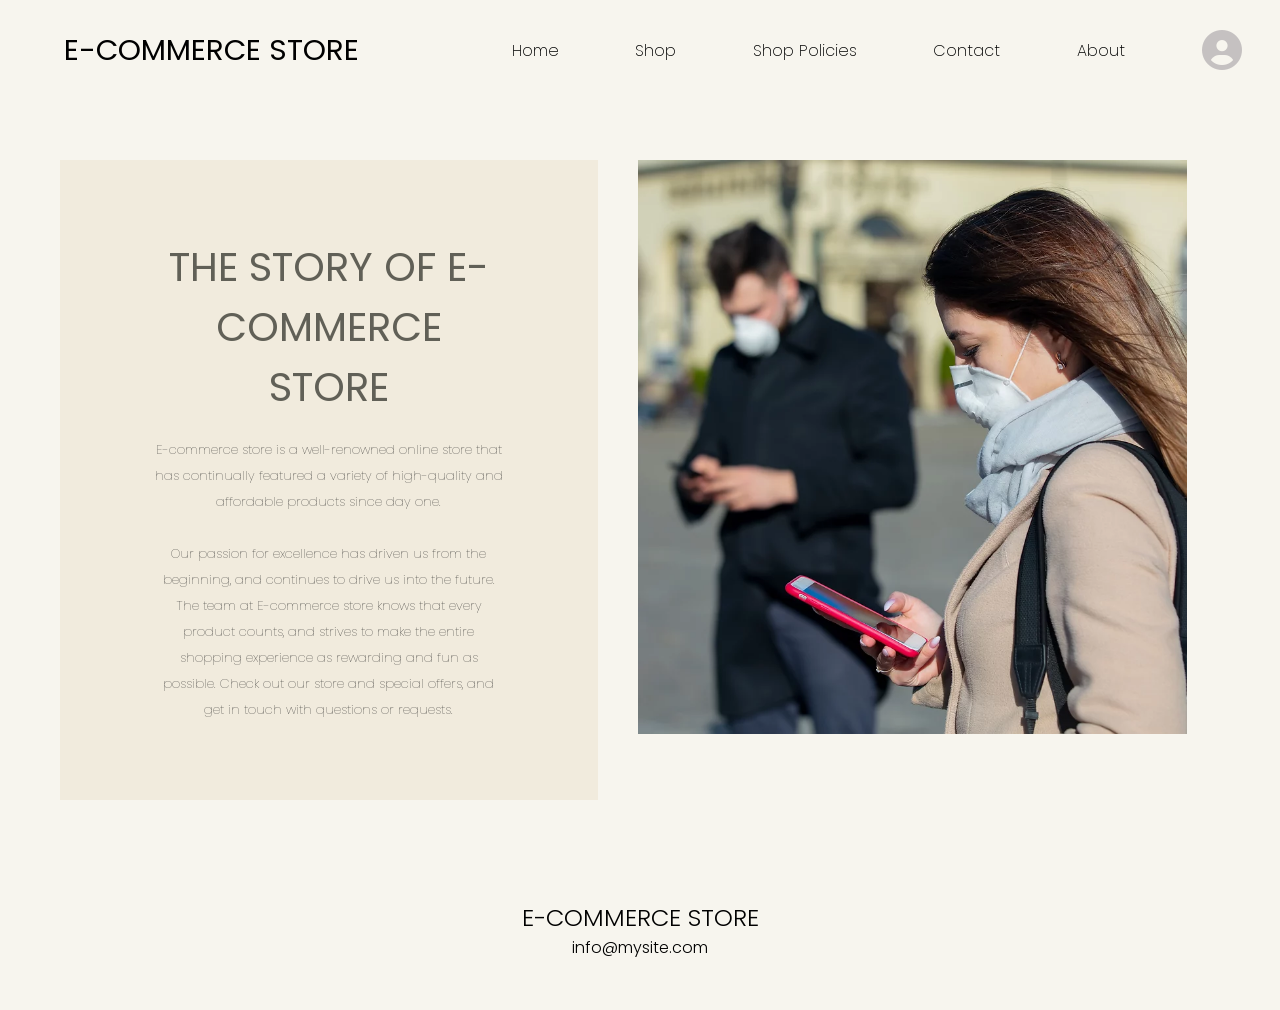
==== about.html @ 1cd1360b "nada push / about done" ====
<!DOCTYPE html>
<html lang="en">
<head>
    <meta charset="UTF-8">
    <meta http-equiv="X-UA-Compatible" content="IE=edge">
    <meta name="viewport" content="width=device-width, initial-scale=1.0">
    <title>Store Policies</title>
    <link rel="stylesheet" 
    href="https://cdnjs.cloudflare.com/ajax/libs/font-awesome/6.1.1/css/all.min.css">
    <link rel="stylesheet" href="/assets/stylesheets/style.css">
    <link rel="preconnect" href="https://fonts.googleapis.com">
    <link rel="preconnect" href="https://fonts.gstatic.com" crossorigin>
    <link href="https://fonts.googleapis.com/css2?family=Poppins:ital,wght@0,300;0,400;1,200&family=Recursive:wght@300&family=Roboto:wght@300&family=Tillana:wght@600&display=swap" rel="stylesheet">
</head>


<body id="aboutBody">

    <header class="indexHeader">
        <div class="logo fpoppins">
           E-commerce Store
        </div>
        <div class="menu fpoppins">
            <ul>
                <li><a href="index.html">Home</a></li>
                <li><a href="shop.html">Shop</a></li>
                <li><a href="policies.html">Shop Policies</a></li>
                <li><a href="contact.html">Contact</a></li>
                <li><a href="about.html">About</a></li>
            </ul>
            <i class="fa fa-user-circle" aria-hidden="true"></i>
        </div>
    </header>

    <div class="policy">
        <div class="about">
            <div class="para">
                <h1 class="fpoppins">THE STORY OF E-COMMERCE STORE</h1>
                <div class="parag" >
                    <p class="fpoppins">
                        E-commerce store is a well-renowned online store that has continually featured a variety of high-quality and affordable products since day one.
                    </p>
                    <br>
                    <p class="fpoppins">
                        Our passion for excellence has driven us from the beginning, and continues to drive us into the future. The team at E-commerce store knows that every product counts, and strives to make the entire shopping experience as rewarding and fun as possible. Check out our store and special offers, and get in touch with questions or requests.
                    </p>
                </div>
            </div>
        </div>
        <div class="aboutI">
        <img src="/assets/pics/about.webp">
        </div>
    </div>

    <footer class="indexFooter">
        <h2 class="fpoppins">E-COMMERCE STORE</h2>
        <h4 class="fpoppins">info@mysite.com</h4>
    </footer> 

</body>




</html>
---- assets/stylesheets/style.css ----
/*    --color_11: 247,245,238;*/
*{
    margin: 0;
    padding: 0;
    border: 0;
}

.fpoppins{
    font-family: Poppins;
}

.indexBody{
    background-color: rgb(247,245,238);
}

.indexHeader{
    background-color: rgb(247,245,238);
    display: flex;
    align-items: center;
    justify-content: space-between;
    min-height: 100px;
}

.logo{
    margin-left: 5%;
    font-size: 22pt;
    text-transform: uppercase;
}

.menu{
    display: flex;
    justify-content: space-between;
    width: 60%;
    align-items: center;
}

.menu ul{
    list-style: none;
    display: flex;
    justify-content: space-between;
    width: 100%;
    align-items: center;
    margin-right: 10%;
    font-weight: 200;
}

.menu ul li a{
    color: black;
    text-decoration: none;
}

.menu ul li a:hover{
    text-decoration: underline;
    font-weight: 400;
}

.fa{
    font-size: 30pt;
    margin-right: 5%;
    color: rgb(197, 193, 193);
}

.indexMain{
    background-color: rgb(247,245,238);
    min-width: 80%;
    display: flex;
    justify-content: center;
    align-items: center;
    flex-wrap: wrap;
}

.text{
    color: white;
    position: absolute;
    left: 30%;
    display: flex;
    flex-wrap: wrap;
    align-items: center;
    justify-content: center;
    width: 550px;
    font-size: 28pt;
}

.picContainer{
    display: flex;
    justify-content: center;
    align-items: center;
}

.shop{
    width: 120px;
    height: 40px;
    background-color: transparent;
    border: thin solid white;
    color: white;
    font-size: 11pt;
}

.shop:hover{
    cursor:pointer;
    background-color: white;
    color: black;
    transition: ease-in 0.2s;
}

.image{
    opacity: 120%;
    width: 88vw;
}

.products{
    display: grid;
    grid-auto-flow: column;
    gap: 20px;
    width: 88vw;
    margin: 100px 0px;
    overflow-x: auto;
    padding: 2px;
}

.snaps-inline{
    scroll-snap-type: inline mandatory;
}

.snaps-inline > *{
    scroll-snap-align: start;
}

.container h3{
    font-size: 12pt;
    font-weight: 200;
}


.AboutContainer{
    background-color: rgb(97,96,87);
    width: 88%;
    height: 400px;
    box-shadow: 5px 5px 10px 5px rgb(194, 193, 193);
    border-radius: 15px;
    display: flex;
    justify-content: center;
    align-items: center;
    flex-wrap: wrap;
    padding: 20px;
    text-align: center;
    color: white;
    margin-bottom: 50px;
}

.jcenter{
    width: 40%;
}

.AboutContainer h2{
    margin-bottom: 20px;
}

.contact{
    border-radius: 20px;
    display: grid;
    grid-auto-flow: column;
    grid-auto-columns: 50%;
    margin-top: 30px;
    width: 92%;
    height: 550px;
    background-color: #f1ebdd;
}

.leftinner{
    max-width: 100%;
    height: 100%;
    display: grid;
    grid-auto-flow: row;
    place-items: center;
    font-weight: 300;
    text-align: center;
}

.leftOuter{
    display: flex;
    justify-content: center;
    padding: 10px;
    margin-top: 10%;
    width: 100%;
    height: 50%;
}

.rightOuter{
    margin-top: 10%;
}

.contactForm{
    display: flex;
    justify-content: center;
    align-items: center;
    flex-direction: column;
    width: 22rem;
}

.input{
    padding-left: 12px;
    height: 40px;
    margin: 12px 0px;
}

.w{
    width: 95%;
}

.n{
   width: 45%;
}

.rightOuter div textarea{
    width: 100%;
}

#submitBtn{
    background-color: #171717;
    color: white;
    height: 50px;
    width: 150px;
    margin-top: -20px;
}

.seethrough{
    border: thin solid black;
    background-color: #f1ebdd;
}

.map{
    width: 88vw;
    margin-top: 10px;
}

.indexFooter{
    margin: 50px 0px;
    background-color: rgb(247,245,238);
    display: flex;
    justify-content: center;
    align-items: center;
    flex-direction: column;
}

.indexFooter h2, h4{
    font-weight: 300;
}

/*  Shop page   */

.product{
    cursor: pointer;
    
}

.product h3{
    font-size: 12pt;
    font-weight: 200;
}

.product img{
    transition: 0.3s all;
}

.product:hover img{
    opacity: 0.7;
}

.product .QuickView{
    background: rgb(237, 232, 228);
    transform: translateY(20px);
    opacity: 0;
    transition: 0.3s all;

}

.product:hover .QuickView{
    transform: translateY(0);
    opacity: 1;
}
.btn{
    font-size: 1rem;
    font-weight: 100;
    background-color: rgb(237, 232, 228);
    color:#1d1d1d;
    padding: 13px 95px;
    cursor: pointer;
    text-transform: uppercase;
    transition: 0.3s ease;
}

.btn:hover{
    background-color: rgb(237, 232, 228);
    
}

.star{
    padding: 10px 0;
}

.star i{
    font-size: 0.8rem;
}

.center{
    margin-top: 70px ;
    margin-left: 120px;
}

.small-container{
    display: flex;
    flex-direction: row;
    gap: 20px;
    width: 88vw;
    margin: auto;
    padding: 2px;
    align-items: center;
    justify-content: center;
}

.policies{
    display: flex;
    margin-top: 60px;
    margin-left: 60px;
    width: 50%;
    height: 550px;
    text-align: center;
    justify-content: center;
    align-items: center;
    flex-wrap: wrap;
    padding: 20px;
    margin-bottom: 50px;
    background-color: #f1ebdd;
    color: rgb(97, 96, 87);
}


.policies h1{
    margin-bottom: 20px;
    font-size: 40px;
    font-weight: 400;
}

#policiesBody{
    background-color: rgb(247,245,238);
}

.para{
    width: 70%;
}

.parag{
    font-size: 13px;
    font-weight: 150;
    line-height: 2;
    color: #171717;
}

.policyI img{
    width: 89.5%;
    align-items: center;
    margin-top: 60px;
    margin-left: 40px;

}

.policy{
    display: flex;
    align-content: center;
}

.lowerSection{
    background-color: rgb(97, 96, 87);
    color: #f1ebdd;
    text-align: center;
    padding: 70px 0;
}

.lowerSection p{
    width: 50%;
    text-align: center;
    margin: auto;
    padding: 10px;
    line-height: 2;
    letter-spacing: 1px;
    font-size: 15px;
}

.lowerSection h1{
    font-weight: 300;
    font-size: 40px;
}

.lowerSection h5{
    padding: 10px;
    font-size: 15px;
    font-weight: 100;
    letter-spacing: 2px;
}

.shipPolicy{
    margin-top: 20px;
}

.shipPolicy i{
    margin-bottom: 20px;
}

.btn1{
    cursor: pointer;
    color: #f1ebdd;
    border: 1px solid #f1ebdd;
    margin-top: 15px;
    background: rgb(97, 96, 87);
    padding: 13px 20px;
}

.btn1:hover{
    color: rgb(97, 96, 87);
    background: #f1ebdd;
}


.h1mar{
    margin-top: 25px;
}

.imar{
    margin-top: 75px;
}

.about{
    display: flex;
    margin-top: 60px;
    margin-left: 60px;
    width: 50%;
    height: 600px;
    text-align: center;
    justify-content: center;
    align-items: center;
    flex-wrap: wrap;
    padding: 20px;
    margin-bottom: 50px;
    background-color: #f1ebdd;
    color: rgb(97, 96, 87);
}

.about h1{
    margin-bottom: 20px;
    font-size: 40px;
    font-weight: 400;
}

.aboutI img{
    width: 80.5%;
    align-items: center;
    margin-top: 60px;
    margin-left: 40px;

}

#aboutBody{
    background-color: rgb(247,245,238);
}
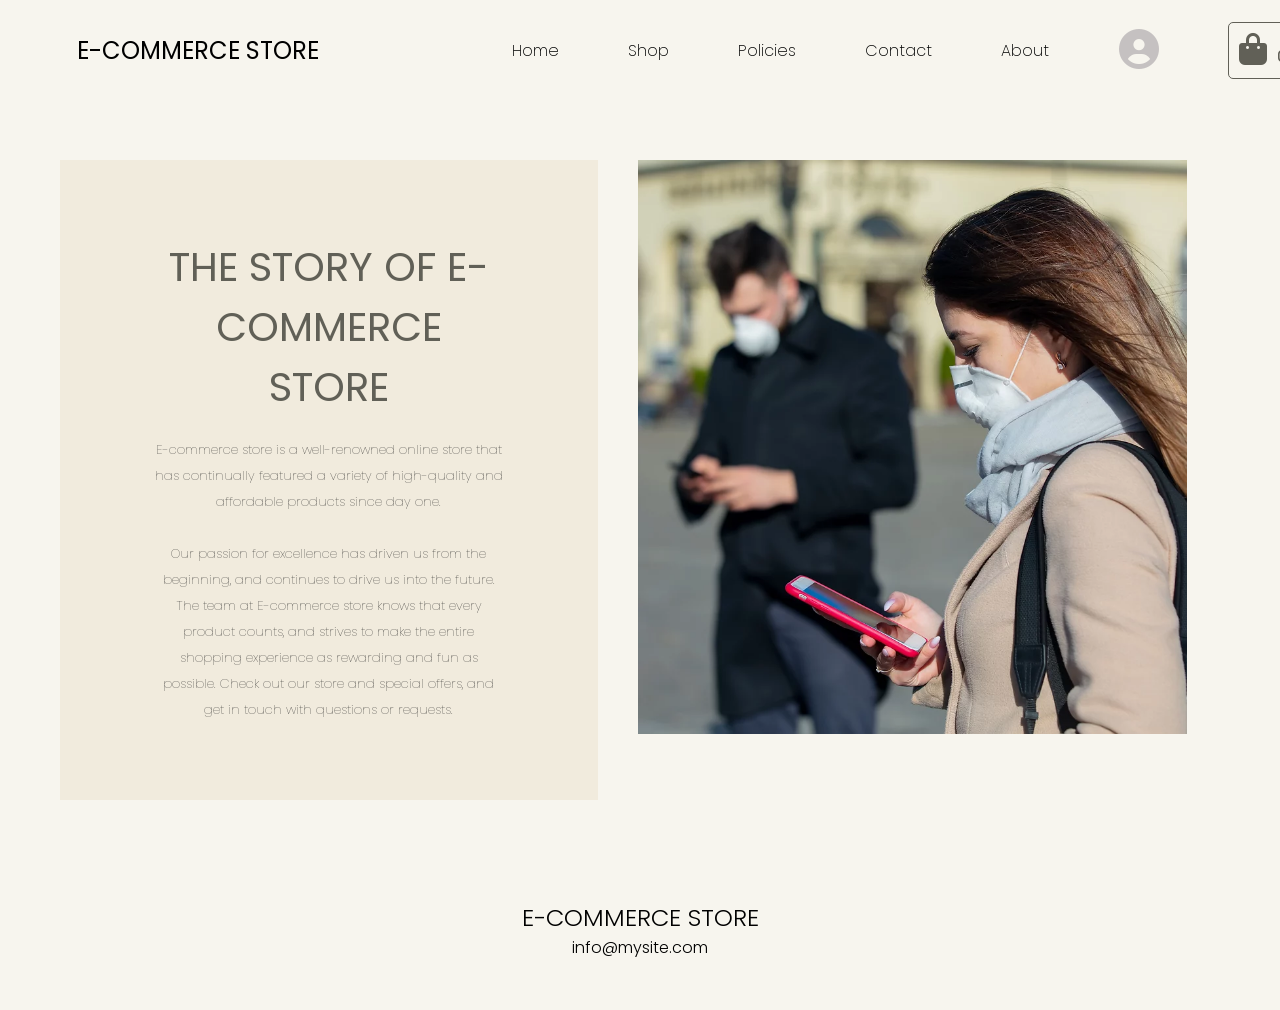
==== commit 0a3b279b: "front end client side done" ====
--- a/about.html
+++ b/about.html
@@ -24,11 +24,36 @@
             <ul>
                 <li><a href="index.html">Home</a></li>
                 <li><a href="shop.html">Shop</a></li>
-                <li><a href="policies.html">Shop Policies</a></li>
+                <li><a href="policies.html">Policies</a></li>                
                 <li><a href="contact.html">Contact</a></li>
                 <li><a href="about.html">About</a></li>
+                <li>
+                    <i class="fa fa-user-circle" id="userIcon" aria-hidden="true" data-Icon>
+                        <div class="userBar" id="userBar" data-Bar>
+                            <div class="userBarMenu fpoppins" data-Bar>
+                                <div class="menuLeft">
+                                    <a href="login.html" class="menuTags fpoppins">Login</a>
+                                    <a href="cart.html" class="menuTags fpoppins">Cart</a>
+                                    <a href="myOrders.html" class="menuTags fpoppins">My Orders</a>
+                                    <a href="favourites.html" class="menuTags fpoppins">Favorites</a>
+                                </div>
+                                <div class="menuRight">
+                                    <i class="fa fa-sign-in" aria-hidden="true"></i>
+                                    <i class="fa fa-shopping-cart" aria-hidden="true"></i>
+                                    <i class="fas fa-box    "></i>
+                                    <i class="fa fa-heart" aria-hidden="true"></i>
+
+
+                                </div>
+                            </div>
+                        </div>
+                    </i>
+                    
+                </li>
+                <li class="cartI"><a href="cart.html"><i class="fa-solid fa-bag-shopping fa-2x cart-icon"><span>0</span></i></a></li>
             </ul>
-            <i class="fa fa-user-circle" aria-hidden="true"></i>
+           
+            
         </div>
     </header>
 
@@ -56,7 +81,7 @@
         <h2 class="fpoppins">E-COMMERCE STORE</h2>
         <h4 class="fpoppins">info@mysite.com</h4>
     </footer> 
-
+    <script src="/assets/scripts/cart.js"></script>
 </body>
 
 
--- a/assets/stylesheets/style.css
+++ b/assets/stylesheets/style.css
@@ -5,11 +5,23 @@
     border: 0;
 }
 
+div ul li .black{
+    color: black;
+    font-size: 90%;
+}
+
+div ul li .black:hover{
+    color: black
+}
+
+
 .fpoppins{
     font-family: Poppins;
 }
 
 .indexBody{
+    width: 98vw;
+    height: 100vh;
     background-color: rgb(247,245,238);
 }
 
@@ -22,8 +34,8 @@
 }
 
 .logo{
-    margin-left: 5%;
-    font-size: 22pt;
+    margin-left: 6%;
+    font-size: 1.5rem;
     text-transform: uppercase;
 }
 
@@ -37,6 +49,7 @@
 .menu ul{
     list-style: none;
     display: flex;
+    gap: 10%;
     justify-content: space-between;
     width: 100%;
     align-items: center;
@@ -60,59 +73,172 @@
     color: rgb(197, 193, 193);
 }
 
+.fa:hover {
+    color: rgb(179, 175, 175);
+}
+
+.fa:focus > .userBar{
+    opacity: 1;
+}
+
+.fa:hover > .userBar{
+    opacity: 1;
+    pointer-events: auto;
+}
+
+.userBar{
+    pointer-events: none;
+    position: absolute;
+    left: 78%;
+    top: 4.4rem;
+    z-index: 888;
+    width: 200px;
+    height: 250px;
+    background-color: #efeeec;
+    box-shadow: 0 2px 5px 0 rgba(0, 0, 0, .2);
+    border-radius: .25rem;
+    padding: 10px;
+    opacity: 0;
+    transition: opacity .2s ease-in-out;
+}
+
+.userBarMenu > .menuLeft{
+    display: flex;
+    flex-direction: column;
+    height: 230px;
+    width: 50%;
+    justify-content: space-around;
+}
+
+.menuRight{
+    width: 50%;
+    height: 230px;
+    display: flex;
+    flex-direction: column;
+    justify-content: space-around;
+    align-items: flex-end;
+}
+
+.userBarMenu{
+    position: relative;
+    display: flex;
+    flex-direction: row;
+    flex-wrap: wrap;
+}
+
+.menuTags{
+    font-size: 45%;
+    font-weight: 200;
+}
+
+.menuRight > .fa{
+    font-size: 45%;
+    color: black;
+}
+
+.menuRight > .fas{
+    font-size: 45%;
+    transform: translateX(-6px);
+    color: black;
+}
+
+/*Index Main*/
+
 .indexMain{
     background-color: rgb(247,245,238);
-    min-width: 80%;
+    min-width: 100%;
     display: flex;
     justify-content: center;
     align-items: center;
     flex-wrap: wrap;
 }
 
-.text{
+.categoriesExplorer{
+    width: 88vw;
+    height: 600px;
+    display: flex;
+    justify-content: center;
+    gap: 2rem;
+}
+
+.categoriesPicContainer:hover{
+    opacity: .75;
+}
+
+.categoriesPicContainer:hover .textcont{
+    margin-top: -11%;
+    opacity: 1;
+    transition: margin-top 0.2s ease-in-out, opacity 0.175s ease-in-out;
+}
+
+.categoriesPicContainer a{
+    display: flex;
+    flex-direction: column;
+    align-items: center;
+    text-decoration: none;
+    color:#f1ebdd;
+}  
+
+.fa-arrow-right{
+    font-size: 1.75rem;
+    color: #f1ebdd;
+}
+
+.textcont{
+    margin-top: 0;
+    opacity: 0;
+    display: flex;
+    gap: 1rem;
+    align-items: center;
+    justify-content: center;
+    width: 100%;
+    height: 3rem;
+    border: thin solid #f1ebdd;
+    background-color: rgb(97,96,87);
+    font-size: .85rem;
+    transition: color 0.15s ease-in, background-color 0.1s ease-in-out;
+}
+
+.textcont:hover{
+    background-color: white;
+    color: black;
+}
+
+.textcont:hover > .fa-arrow-right{
+    color: black;
+}
+
+.menucontent .fa{
+    height: 35px;
+    font-size: 16px;
+    color: black;
+}
+
+.container{
+    position: relative;
+}
+
+.bestsellertag{
+    --f: 10px; 
+    --r: 15px; 
+    --t: 10px;
     color: white;
     position: absolute;
-    left: 30%;
-    display: flex;
-    flex-wrap: wrap;
-    align-items: center;
-    justify-content: center;
-    width: 550px;
-    font-size: 28pt;
-}
-
-.picContainer{
-    display: flex;
-    justify-content: center;
-    align-items: center;
-}
-
-.shop{
-    width: 120px;
-    height: 40px;
-    background-color: transparent;
-    border: thin solid white;
-    color: white;
-    font-size: 11pt;
-}
-
-.shop:hover{
-    cursor:pointer;
-    background-color: white;
-    color: black;
-    transition: ease-in 0.2s;
-}
-
-.image{
-    opacity: 120%;
-    width: 88vw;
+    inset: var(--t) calc(-1*var(--f)) auto auto;
+    padding: 0 10px var(--f) calc(10px + var(--r));
+    clip-path: 
+        polygon(0 0,100% 0,100% calc(100% - var(--f)),calc(100% - var(--f)) 100%,
+        calc(100% - var(--f)) calc(100% - var(--f)),0 calc(100% - var(--f)),
+        var(--r) calc(50% - var(--f)/2));
+    background: #c91b1b;
+    box-shadow: 0 calc(-1*var(--f)) 0 inset #0005; 
 }
 
 .products{
     display: grid;
     grid-auto-flow: column;
     gap: 20px;
-    width: 88vw;
+    width: 90%;
     margin: 100px 0px;
     overflow-x: auto;
     padding: 2px;
@@ -134,7 +260,7 @@
 
 .AboutContainer{
     background-color: rgb(97,96,87);
-    width: 88%;
+    width: 90%;
     height: 400px;
     box-shadow: 5px 5px 10px 5px rgb(194, 193, 193);
     border-radius: 15px;
@@ -243,6 +369,7 @@
     flex-direction: column;
 }
 
+
 .indexFooter h2, h4{
     font-weight: 300;
 }
@@ -261,29 +388,37 @@
 
 .product img{
     transition: 0.3s all;
+    border: 2px solid rgb(97,96,87);
 }
 
 .product:hover img{
     opacity: 0.7;
+    
 }
 
 .product .QuickView{
-    background: rgb(237, 232, 228);
     transform: translateY(20px);
     opacity: 0;
     transition: 0.3s all;
-
+    background: #fff;
+    border: 2px solid rgb(97,96,87);
 }
 
 .product:hover .QuickView{
     transform: translateY(0);
     opacity: 1;
 }
+
+.product a{
+    text-decoration: none;
+    color: #000;
+}
+
 .btn{
     font-size: 1rem;
     font-weight: 100;
-    background-color: rgb(237, 232, 228);
-    color:#1d1d1d;
+    background-color: #f1ebdd;
+    color:rgb(97,96,87);
     padding: 13px 95px;
     cursor: pointer;
     text-transform: uppercase;
@@ -291,8 +426,8 @@
 }
 
 .btn:hover{
-    background-color: rgb(237, 232, 228);
-    
+    background: rgb(97,96,87);
+    color: rgb(247,245,238);
 }
 
 .star{
@@ -317,6 +452,11 @@
     padding: 2px;
     align-items: center;
     justify-content: center;
+}
+
+.small-container img{
+    width: 290px;
+    height: 290px;
 }
 
 .policies{
@@ -414,6 +554,7 @@
     margin-top: 15px;
     background: rgb(97, 96, 87);
     padding: 13px 20px;
+    transition: all 0.3s ease;
 }
 
 .btn1:hover{
@@ -464,3 +605,698 @@
     background-color: rgb(247,245,238);
 }
 
+.Scenter{
+    justify-content: center;
+    align-content: center;
+    margin-top: 50px;
+}
+
+/* product page */
+
+.Ppage{
+    display: flex;
+    width: 1000px;
+    margin: 150px auto;
+}
+
+.url{
+    display: flex;
+    position: relative;
+    transform: translate(16.5rem,5rem);
+    font-size: 20px;
+}
+
+.url a{
+    cursor: pointer;
+    color: rgb(97, 96, 87);
+    text-decoration: none;
+} 
+.url p{
+    margin: 0 1rem;
+    color: rgb(144, 143, 132) ;
+} 
+
+
+.product-details{
+    width: 50%;
+}
+
+.main-img{
+    width: 500px;
+}
+
+.main-img img{
+    width: inherit;
+    border: 1px solid rgb(144, 143, 132);
+}
+
+.images{
+    display: flex;
+    justify-content: flex-start ;
+    width: 100%;
+    margin-top: 15px;
+}
+
+.other-img{
+    width: 60px;
+    margin-left: 20px;
+}
+
+.other-img img{
+    width: inherit;
+    cursor: pointer;
+    border: 1px solid rgb(144, 143, 132);
+    transition: all 0.3s ease;
+}
+
+.other-img:hover img{
+    opacity: 0.5;
+}
+
+.other-img:checked img{
+    border: 2px solid rgb(74, 25, 178) ;
+}
+
+.description{
+    margin: 15px 15px ;
+    font-size: 15px;
+    font-weight: 100;
+}
+
+.right-details{
+    margin: 0 50px;
+}
+
+.product-name{
+    font-size: 1.5rem;
+    font-weight: 100;
+    color: rgb(97, 96, 87);
+}
+
+.product-size{
+    margin-top: 30px;
+    display: flex;
+}
+
+.product-size p{
+    font-size: 0.9rem;
+    color: rgb(97, 96, 87);
+}
+
+.size-radio-btn{
+    display: inline-block;
+    width: 60px;
+    height: 60px;
+    text-align: center;
+    font-size: 15px;
+    border: 1px solid rgb(97, 96, 87);
+    border-radius: 50%;
+    margin: 25px;
+    margin-left: 0;
+    line-height: 60px;
+    text-transform: uppercase;
+    color: rgb(97, 96, 87);
+    cursor: pointer;
+}
+
+
+.product-size input[type="radio"]:checked + label{
+    background: rgb(97, 96, 87);
+    color: #fff;
+} 
+
+
+.product-quantity{
+    margin-top: 30px;
+    display: flex;
+    flex-direction: column;
+}
+
+.product-quantity p{
+    font-size: 0.9rem;
+    color: rgb(97, 96, 87);
+}
+
+.product-quantity input{
+    margin-top: 10px;
+    border: 1px solid rgb(144, 143, 132);
+    width: 70px;
+    height: 40px;
+    font-size: 15px;
+    font-weight: 100;
+    text-align: center;
+}
+
+.add-btn{
+    margin-top: 30px;
+}
+
+.add-btn button{
+    cursor: pointer;
+    font-size: 15px;
+    width: 100%;
+    height: 3rem;
+    color: #fff;
+    background-color: rgb(97, 96, 87) ;
+    transition: all 0.3s ease;
+}
+
+.add-btn:hover button{
+    opacity: 0.7;
+}
+
+
+.add-btn-fav{
+    margin-top: 30px;
+}
+
+.add-btn-fav button{
+    cursor: pointer;
+    font-size: 15px;
+    width: 100%;
+    height: 3rem;
+    color: #c91b1b;
+    background: #fff ;
+    transition: all 0.3s ease;
+    border: 2px solid #c91b1b;
+}
+
+.add-btn-fav:hover button{
+    background: #c91b1b;
+    color: #fff;
+}
+
+.product-color{
+    margin-top: 30px;
+    display: flex;
+}
+
+.product-color p{
+    font-size: 0.9rem;
+    color: rgb(97, 96, 87);
+}
+
+.Pcolor{
+    display: inline-block;
+    width: 30px;
+    height: 30px;
+    border: 1px solid rgb(97, 96, 87);
+    border-radius: 50%;
+    margin: 25px;
+    margin-left: 0;
+    cursor: pointer;
+}
+.product-color  input[type="radio"]:checked + label{
+    border: 3px solid #000;
+    transform: scale(0.8);
+}
+
+@media only screen 
+  and (min-device-width: 320px) 
+  and (max-device-width: 480px)
+  and (-webkit-min-device-pixel-ratio: 2) {
+    
+    .indexBody{
+        min-width: 100vw;
+        height: 100vh;
+    }
+
+    .indexHeader{
+        width: 100%;
+        justify-content: space-around;
+    }
+    .logo{
+        font-size: 80%;
+        width: 25%;
+    }
+    .menu{
+        font-size: 60%;
+        width: 100%;
+        margin-left: 5%;
+        justify-content: space-around;
+    }
+
+    .fa{
+        margin-left: 50%;
+    }
+    .indexMain{
+        margin-top: 10%;
+        width: 100vw;
+    }
+
+}
+/* cart icon */
+.cartI{
+    border: 1px solid rgb(97,96,87);
+    padding: 10px;
+    border-radius: 5px;
+}
+
+.cart-icon{
+    color:rgb(97, 96, 87);
+}
+
+.cart-icon span{
+    font-size: small;
+    margin-left: 10px;
+}
+/* who we are (home page) */
+.indexAbout{
+    display: flex;
+    margin-top: 60px;
+    margin-left: 60px;
+    width: 50%;
+    height: 600px;
+    text-align: center;
+    justify-content: center;
+    align-items: center;
+    flex-wrap: wrap;
+    padding: 20px;
+    margin-bottom: 50px;
+    background-color: rgb(97,96,87);
+    color:  #f1ebdd;
+    font-size: 13px;
+    font-weight: 150;
+    line-height: 2;
+}
+
+.indexAbout h1{
+    margin-bottom: 20px;
+    font-size: 40px;
+    font-weight: 400;
+}
+
+
+/* cart page */
+
+
+.cart-container{
+    max-width: 1200px;
+    justify-content: space-around;
+    margin: 0 auto;
+    margin-top: 60px;
+    display: flex;
+    justify-content: center;
+    flex-wrap: wrap;
+    padding-bottom: 100px;
+}
+
+.addedProducts{
+    width: 1200px;
+    display: flex;
+    flex-wrap: wrap;
+}
+
+.cartInfo{
+    width: 100%;
+    max-width: 1200px;
+    display: flex;
+    justify-content: flex-start;
+    margin: 0 auto;
+    border-bottom: 3px solid rgb(97,96,87);
+}
+
+.cartInfo h5{
+    color: rgb(97,96,87);
+}
+
+.title{
+    width: 45%;
+}
+
+.cart-price{
+    width: 15%;
+    display: flex;
+    align-items: center;
+}
+
+.quantity{
+    width: 30%;
+    display: flex;
+    align-items: center;
+}
+
+.bord{
+    border-bottom: 1px solid rgb(97,96,87) ;
+}
+
+.quantity span{
+    font-size: 25px;
+}
+
+.total{
+    width: 10%;
+    display: flex;
+    align-items: center;
+}
+
+.addProduct{
+    width: 45%;
+    display: flex;
+    justify-content: space-around;
+    align-items: center;
+    padding: 10px 0;
+    border-bottom: 1px solid rgb(97,96,87);
+}
+
+.addProduct img{
+    max-width: 40%;
+}
+
+.addProduct i{
+    color: rgb(97,96,87);
+    font-size: 25px;
+    margin-left: 10px;
+    margin-right: 10px;
+    cursor: pointer;
+}
+
+.cartTotal-container{
+    display: flex;
+    justify-content: flex-end;
+    width: 100%;
+    padding: 10px 0;
+}
+
+.cartTotal-title{
+    width: 30%;
+}
+
+.cartTotal{
+    width: 10%;
+}
+
+.emptyCart{
+    width: 1200px;
+    height: 500px;
+    margin: 0 auto;
+    display: flex;
+    flex-direction: column;
+    justify-content: center;
+    justify-items: center;
+    align-items: center;
+    flex-wrap: wrap;
+    color: rgb(97,96,87);
+}
+
+.emptyCart h1{
+    margin: 25px 25px;
+}
+
+/* index slider */
+
+.welcomeSection{
+    margin: 0 auto;
+    padding: 30px 20px ; 
+    position: relative;
+    width: 90%;
+    min-height: 90vh;
+    display: flex;
+    justify-content: center;
+    flex-direction: column;
+    background: rgb(247,245,238);
+    margin-bottom: 30px;
+}
+
+.welcomeSection:before{
+    z-index: 777;
+    content: '';
+    position: absolute;
+    background: rgba(0, 0, 0, .5);
+    width: 100%;
+    height: 100%;
+    top: 0;
+    left: 0;
+}
+
+.welcomeSection .newCollection{
+    z-index: 888 ; 
+    width: 70%;
+    color: rgb(247,245,238);
+    margin-top: 20px;
+    margin-left: 50px;
+}
+
+.welcomeSection .newCollection h1{
+    font-size: 4em;
+    font-weight: 600;
+    letter-spacing: 5px;
+    line-height: 75px;
+    margin-bottom: 40px;
+    text-shadow: 2px 2px rgb(97,96,87);
+}
+
+.welcomeSection .newCollection h1 span{
+    font-size: 1.2em;
+    font-weight: 300;
+    text-shadow: 2px 2px rgb(97,96,87);
+}
+
+.welcomeSection .newCollection a{
+    text-decoration: none;
+    background: rgb(247,245,238);
+    color: rgb(97,96,87);
+    padding: 15px 35px;
+    font-size: 1.1em;
+    font-weight: 500;
+    transition: all 0.3s ease;
+}
+
+.welcomeSection .newCollection a:hover{
+    background: rgb(97,96,87);
+    color: rgb(247,245,238);
+}
+
+.welcomeSection video{
+    position: absolute;
+    top: 0;
+    left: 0;
+    width: 100%;
+    height: 100%;
+    object-fit: cover;
+}
+
+/* Men Section */
+
+.menSection{
+    margin-top: 100px;
+}
+
+.menTitle{
+    width: 40%;
+    margin: 0 auto;
+    display: flex;
+    justify-content: center;
+    margin-bottom: 30px;
+    border-bottom: 2px solid rgb(97,96,87);
+}
+
+.menTitle h1{
+    margin-bottom: 30px;
+    font-size: 30px;
+    color: rgb(97,96,87);
+}
+
+.seeMore{
+    width: 100%;
+    margin-top: 2rem;
+    margin-bottom: 2rem;
+    display: flex;
+    justify-content: center;
+}
+
+.seeMore a{
+    width: 60%;
+    text-decoration: none;
+    background: rgb(97,96,87);
+    color: rgb(247,245,238);
+    border: 2px solid rgb(97,96,87);
+    font-size: 30px;
+    text-align: center;
+    border-radius: 10px;
+    transition: all 0.3s ease;
+}
+
+.seeMore a:hover{
+    color: rgb(97,96,87);
+    background: rgb(247,245,238);
+}
+
+.seeMore a:hover i{
+    color: rgb(97,96,87);
+}
+
+/* my orders */
+
+.yourOrders{
+    background: rgb(97, 96, 87);
+    color: rgb(247,245,238);
+    width: 100%;
+    text-align: center;
+    height: 13%;
+    margin-bottom: 60px;
+}
+
+.yourOrders h1{
+    width: 50%;
+    text-align: center;
+    margin: 0 auto;
+    padding: 10px;
+    border-bottom:2px solid rgb(247,245,238) ;
+}
+
+.myOrders{
+    width: 100%;
+    margin-left: 5%;
+    display: flex;
+    justify-content: space-between;
+}
+
+.orderContainer{
+    width: 70%;
+    display: flex;
+    justify-content: flex-start;
+    flex-direction: column;
+    border: 2px solid rgb(97,96,87);
+    padding: 10px;
+}
+
+.orderContainer span{
+    display: flex;
+    justify-content: space-between;
+}
+
+.orderS{
+    display: flex;
+}
+.orderS h2,
+.orderS h3{
+    margin-right: 10px;
+}
+.orderS .orderSC{
+    color: rgb(237, 173, 73);
+}
+
+.orderS .shipped{
+    color: #6fc91b;
+}
+
+.orderItems{
+    display: flex;
+    flex-direction: column;
+    margin: 15px 0px ;
+}
+
+.progress{
+    width: 95%;
+    list-style: none;
+    display: flex;
+    flex-wrap: wrap;
+    flex-direction: row;
+    justify-content: space-between;
+    align-items: center;
+    gap: 1em;
+    position: relative;
+    text-align: center;
+}
+
+.progress li{
+    margin-top: 40px;
+    position: relatives;
+    display: flex;
+    justify-content: center;
+    width: 50px;
+    align-items: center;
+    font-size: 2rem;
+    height: 50px;
+    background-color: rgb(237, 173, 73);
+    color: rgb(97,96,87);
+    border-radius: 50%;
+    z-index: 888;
+}
+
+.progress li:last-child{
+    font-weight: bold;
+    background: rgb(250, 227, 189);
+    color: rgb(175, 175, 174);
+}
+
+.progress::before{
+    content: '';
+    position: absolute;
+    bottom: 20px;
+    width: 60%;
+    margin-left: 50px;
+    height: 10px;
+    background: rgb(237, 173, 73);
+    z-index: 111;
+}
+
+.progress::after{
+    content: '';
+    position: absolute;
+    bottom: 20px;
+    width: 100%;
+    height: 10px;
+    background: rgb(250, 227, 189);
+}
+
+.myOrdersStatus{
+    margin-top: 20px;
+    display: flex;
+    flex-wrap: wrap;
+    justify-content: space-between;
+    gap: 18%;
+    align-items: center;
+}
+
+.statusCheck{
+    display: flex;
+    flex-direction: column;
+    gap: 1em;
+    flex: 1 1 50px;
+}
+
+.myOrdersContact{
+    width: 30%;
+    display: flex;
+    flex-direction: column;
+    justify-content: center;
+    margin-left: 10px;
+}
+
+.myOrdersContact p{
+    font-size: 16px;
+    margin-bottom: 25px;
+    color: rgb(97, 96, 87);
+    font-weight: 600;
+}
+
+.myOrdersContact a{
+    width: 68%;
+    margin-top: 10px;
+    text-decoration: none;
+    background-color: rgb(97, 96, 87);
+    color: rgb(247,245,238);
+    border: 2px solid rgb(97, 96, 87);
+    padding: 10px;
+    text-align: center;
+    border-radius: 20px;
+    transition: all 0.3s ease;
+    margin-bottom: 25px;
+}
+
+.myOrdersContact a:hover{
+    background: rgb(247,245,238);
+    color: rgb(97, 96, 87);
+}
+
+.product span{
+    display: flex;
+    justify-content: space-between;
+}
+
+.product span i{
+    margin-right: 20px;
+    color:#c91b1b;
+}
